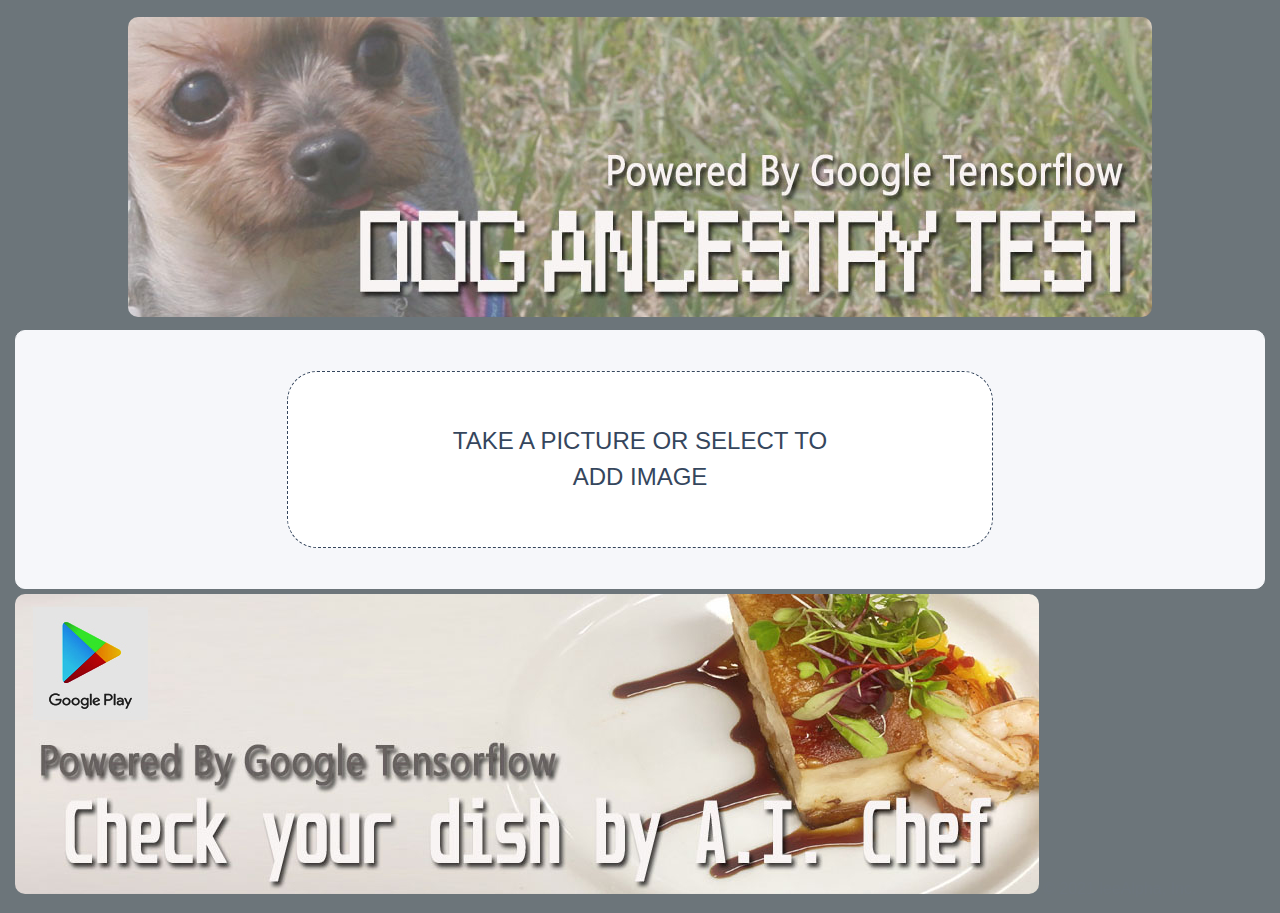
==== index.html @ 22433bf2 "Update index.html" ====
<!DOCTYPE html>
<html>
	<head>
		<!-- Required meta tags -->
		<meta charset="utf-8" />
		<meta name="viewport" content="width=device-width, initial-scale=1" />
		<title>DOG DNA TEST</title>
		<link rel="stylesheet" href="style.css" />
		<link rel="shortcut icon" href="/favicon.ico" type="image/x-icon" />
		<link rel="icon" href="/favicon.ico" type="image/x-icon" />
		
		<!-- Global site tag (gtag.js) - Google Analytics -->
<script async src="https://www.googletagmanager.com/gtag/js?id=G-P4GYPHJ7N6"></script>
<script>
  window.dataLayer = window.dataLayer || [];
  function gtag(){dataLayer.push(arguments);}
  gtag('js', new Date());

  gtag('config', 'G-P4GYPHJ7N6');
</script>
		
	</head>

	<body>
	<section class="section">
			<h1 class="title">
				<img src="./images/title.jpg" style="border-radius: 10px; max-width: 100%; height: auto;" />
			</h1>
			<h2 class="subtitle" style="margin-top: 0px; margin-bottom: 0px;"></h2>
		</section>

		<script
			class="jsbin"
			src="https://ajax.googleapis.com/ajax/libs/jquery/1/jquery.min.js"
		></script>
		<div class="container file-upload">
			<div class="image-upload-wrap">
				<input
					class="file-upload-input"
					type="file"
					onchange="readURL(this);"
					accept="image/*"
				/>
				<div class="drag-text">
					<h3 class="mb-5 pb-5 upload-text">Take a picture or select to add Image</h3>
				</div>
			</div>
			<div class="file-upload-content">
				<img class="file-upload-image" id="face-image" src="#" alt="your image" />
				<div id="loading" class="animated bounce">
					<div class="spinner-border" role="status">
						<span class="sr-only"></span>
					</div>
				</div>

				<p class="result-message"></p>
				<div id="label-container"></div>

				<div class="image-title-wrap">
					<button type="button" onclick="removeUpload()" class="remove-image">
						Try Other Picture <span class=""></span>
					</button>
				</div>
			</div>
		</div>
		<div id="webcam-container"></div>
		<div id="label-container"></div>
		

		<script src="https://cdn.jsdelivr.net/npm/@tensorflow/tfjs@1.3.1/dist/tf.min.js"></script>
		<script src="https://cdn.jsdelivr.net/npm/@teachablemachine/image@0.8/dist/teachablemachine-image.min.js"></script>
		<script>
			function readURL(input) {
				if (input.files && input.files[0]) {
					var reader = new FileReader();
					reader.onload = function (e) {
						$('.image-upload-wrap').hide();
						$('#loading').show();
						$('.file-upload-image').attr('src', e.target.result);
						$('.file-upload-content').show();
						$('.image-title').html(input.files[0].name);
					};
					reader.readAsDataURL(input.files[0]);
					init().then(() => {
						console.log('hello');
						predict();
						$('#loading').hide();
					});
				} else {
					removeUpload();
				}
			}
			function removeUpload() {
				$('.file-upload-input').replaceWith($('.file-upload-input').clone());
				$('.file-upload-content').hide();
				$('.image-upload-wrap').show();
			}
			$('.image-upload-wrap').bind('dragover', function () {
				$('.image-upload-wrap').addClass('image-dropping');
			});
			$('.image-upload-wrap').bind('dragleave', function () {
				$('.image-upload-wrap').removeClass('image-dropping');
			});
		</script>
		
		<script type="text/javascript">
			// More API functions here:
			// https://github.com/googlecreativelab/teachablemachine-community/tree/master/libraries/image

			// the link to your model provided by Teachable Machine export panel
			
			const URL = 'https://teachablemachine.withgoogle.com/models/qghA6YNck/';

			let model, webcam, labelContainer, maxPredictions;

			
			async function init() {
				const modelURL = URL + 'model.json';
				const metadataURL = URL + 'metadata.json';

				
				model = await tmImage.load(modelURL, metadataURL);
				maxPredictions = model.getTotalClasses();
				labelContainer = document.getElementById('label-container');
				for (let i = 0; i < 5; i++) {
					
					labelContainer.appendChild(document.createElement('div'));
				}
			}

			
			async function predict() {
				var image = document.getElementById('face-image');
				const prediction = await model.predict(image, false);
				prediction.sort((a, b) => parseFloat(b.probability) - parseFloat(a.probability));
				console.log(prediction[0].className);
				var resultMessage;
				switch (prediction[0].className) {
					case 'American PitBull Terrier':
						resultMessage = 'American PitBull Terrier';
						break;
					case 'Cane Corso':
						resultMessage = 'Cane Corso';
						break;
					case 'Samoyed':
						resultMessage = 'Samoyed';
						break;
					case 'Sarabi Dog':
						resultMessage = 'Sarabi Dog';
						break;
					case 'Toy Poodle':
						resultMessage = 'Toy Poodle!';
						break;
					case 'Jack Russell Terrier':
						resultMessage = 'Jack Russell Terrier!';
						break;
					case 'Miniature Pinscher':
						resultMessage = 'Miniature Pinscher!';
						break;
					case 'Labrado odle':
						resultMessage = 'Labrado odle!';
						break;
					case 'Yorkshire Terrier':
						resultMessage = 'Yorkshire Terrier';
						break;
					case 'Korean Jindo':
						resultMessage = 'Korean Jindo';
						break;
					case 'German Shepherd':
						resultMessage = 'German Shepherd';
						break;
					case 'Bull Dog':
						resultMessage = 'Bull Dog';
						break;
					case 'Retriever':
						resultMessage = 'Retriever';
						break;
					case 'Poodle':
						resultMessage = 'Poodle';
						break;
					case 'Chihuahua':
						resultMessage = 'Chihuahua';
						break;
					case 'Dachshund':
						resultMessage = 'Dachshund';
						break;
					case 'Siberian Husky':
						resultMessage = 'Siberian Husky';
						break;
					case 'Rottweiler':
						resultMessage = 'Rottweiler';
						break;
					case 'Greyhound':
						resultMessage = 'Greyhound';
						break;
					case 'Pomeranian':
						resultMessage = 'Pomeranian';
						break;
					case 'Shih Tzu':
						resultMessage = 'Shih Tzu';
						break;
					case 'Dobermann':
						resultMessage = 'Dobermann';
						break;
					case 'Maltese dog':
						resultMessage = 'Maltese dog';
						break;
					case 'Bernese Mountain Dog':
						resultMessage = 'Bernese Mountain Dog';
						break;
					case 'Pembroke Welsh Corgi':
						resultMessage = 'Pembroke Welsh Corgi';
						break;
					case 'Border Collie':
						resultMessage = 'Border Collie';
						break;
					case 'Cavalier King Charles Spaniel':
						resultMessage = 'Cavalier King Charles Spaniel';
						break;
					case 'Bichon Frise':
						resultMessage = 'Bichon Frise';
						break;
					case 'Bull Terrier':
						resultMessage = 'Bull Terrier';
						break;
					case 'Alaskan Malamute':
						resultMessage = 'Alaskan Malamute';
						break;
					case 'Chow Chow':
						resultMessage = 'Chow Chow';
						break;
					case 'Basset Hound':
						resultMessage = 'Basset Hound';
						break;
					case 'St. Bernard':
						resultMessage = 'St. Bernard';
						break;
					case 'English Cocker Spaniel':
						resultMessage = 'English Cocker Spaniel';
						break;
					case 'Chinese Crested Dog':
						resultMessage = 'Chinese Crested Dog';
						break;
					case 'Afghan Hound':
						resultMessage = 'Afghan Hound';
						break;
					case 'Dalmatian':
						resultMessage = 'Dalmatian';
						break;
					case 'Airedale Terrier':
						resultMessage = 'Airedale Terrier';
						break;
					case 'Shiba Inu':
						resultMessage = 'Shiba Inu';
						break;
					case 'French Bulldog':
						resultMessage = 'French Bulldog';
						break;
					case 'Boston Terrier':
						resultMessage = 'Boston Terrier';
						break;
				}
				$('.result-message').html(resultMessage);
				for (let i = 0; i < 5; i++) {
					const classPrediction =
						prediction[i].className +
						' : ' +
						prediction[i].probability.toFixed(1) * 100 +
						'%';
					labelContainer.childNodes[i].innerHTML = classPrediction;
				}
			}
		</script>
		
		<img src="./images/chef.jpg" style="border-radius: 10px; max-width: 100%; height: auto;" />
		
		
		
		</body>
	<!-- Copyright (c) 2021 by Aaron Vanston (https://codepen.io/aaronvanston/pen/yNYOXR)
Permission is hereby granted, free of  charge, to any person obtaining a copy of this software and associated documentation files (the "Software"), to deal in the Software without restriction, including without limitation the rights to use, copy, modify, merge, publish, distribute, sublicense, and/or sell copies of the Software, and to permit persons to whom the Software is furnished to do so, subject to the following conditions:
The above copyright notice and this permission notice shall be included in all copies or substantial portions of the Software.
THE SOFTWARE IS PROVIDED "AS IS", WITHOUT WARRANTY OF ANY KIND, EXPRESS OR IMPLIED, INCLUDING BUT NOT LIMITED TO THE WARRANTIES OF MERCHANTABILITY, FITNESS FOR A PARTICULAR PURPOSE AND NONINFRINGEMENT. IN NO EVENT SHALL THE AUTHORS OR COPYRIGHT HOLDERS BE LIABLE FOR ANY CLAIM, DAMAGES OR OTHER LIABILITY, WHETHER IN AN ACTION OF CONTRACT, TORT OR OTHERWISE, ARISING FROM, OUT OF OR IN CONNECTION WITH THE SOFTWARE OR THE USE OR OTHER DEALINGS IN THE SOFTWARE. -->
</html>
© 2021 leeAlpha, Inc.
---- style.css ----
body {
	margin: 15px;
	font-family: 'Jua', sans-serif;
	background-color: #6C757A;
	box-sizing: border-box;
	color: #6C757D;
	font-size: initial;
	}

}
.file-upload-btn {
	width: 50%;
	margin: 0;
	color: #fff;
	background: #1fb264;
	border: none;
	padding: 10px;
	border-radius: 4px;
	border-bottom: 4px solid #15824b;
	transition: all 0.2s ease;
	outline: none;
	text-transform: uppercase;
	font-weight: 700;
}
.file-upload-btn:hover {
	background: #1aa059;
	color: #ffffff;
	transition: all 0.2s ease;
	cursor: pointer;
}
.file-upload-btn:active {
	border: 0;
	transition: all 0.2s ease;
}
.file-upload-content {
	display: none;
	text-align: center;
}
.file-upload-input {
	position: absolute;
	margin: 0;
	padding: 0;
	width: 100%;
	height: 100%;
	outline: none;
	opacity: 0;
	cursor: pointer;
}
.image-upload-wrap {
	width: 60%;
	margin: 0 auto;
	position: relative;
	object-fit: contain;
	border-radius: 30px;
	border: dashed 1.5px #35465d;
	background-color: #ffffff;
	padding-bottom: 1px;
    padding-top: 1px;
}
.image-dropping,
.image-upload-wrap:hover {
	background-color: #35465d82;
	border: 1.5px dashed #ffffff;
}
.image-title-wrap {
	padding: 0 15px 15px 15px;
	color: #222;
	height: 55px;
}
.drag-text {
	text-align: center;
}
.drag-text h3 {
	font-weight: 500;
	text-transform: uppercase;
}
.file-upload-image {
	max-height: 60%;
	max-width: 60%;
	margin: auto;
	padding: 10px;
}
.remove-image {
	width: 200px;
	margin: 0;
	color: #198754;
	background: #FFC1EA;
	border: none;
	padding: 10px;
	border-radius: 45px;
	border-bottom: 4px solid #198754;
	transition: all 0.2s ease;
	outline: none;
	text-transform: uppercase;
	font-weight: 700;
	margin-top: 10px;
}
.remove-image:hover {
	background: #c13b2a;
	color: #ffffff;
	transition: all 0.2s ease;
	cursor: pointer;
}
.remove-image:active {
	border: 0;
	transition: all 0.2s ease;
}
.nav-distance {
	padding: 2.1% 7.7%;
}
.navbar-brand .navbar-light {
	font-family: NanumSquareR;
	line-height: 1.68;
	text-align: left;
	color: #35465d;
}
.navbar-light .navebar-toggler {
	border-color: #ffffff;
}

.title {
	margin-bottom: 0px;
	line-height: 1.67;
	font-size: 25px;
	text-align: center;
	color: #f8f9fa;
	-webkit-: medium;

} /* On screens that are 600px or less, set
the background color to olive */
@media screen and (max-width: 600px) {
	html {
		font-size: 10px;
	}
}
.navbar-brand {
	font-size: 2rem;
}
.file-upload {
	padding: 15% 3%;
	margin: 0 auto;
	border-radius: 10px;
	border: solid 1.5px #f6f7fa;
	background-color: #f6f7fa;
	padding-top: 90px;
    padding-bottom: 90px;
	padding-top: 40px;
    padding-bottom: 40px;

}
.upload-text {
	width: 58%;
	font-size: 1.5rem;
	line-height: 1.53;
	text-align: center;
	color: #35465d;
	margin: 50px auto;
	margin-top: 10;
}

#label-container {
    width: 80%;
    margin: 0 auto;
	margin-bottom: 5px;
	
}
.result-message {
    font-size: 2rem;
	color: #FF0000;
}

.className {
	font-size: 2rem;
	color: #FF0000;
}
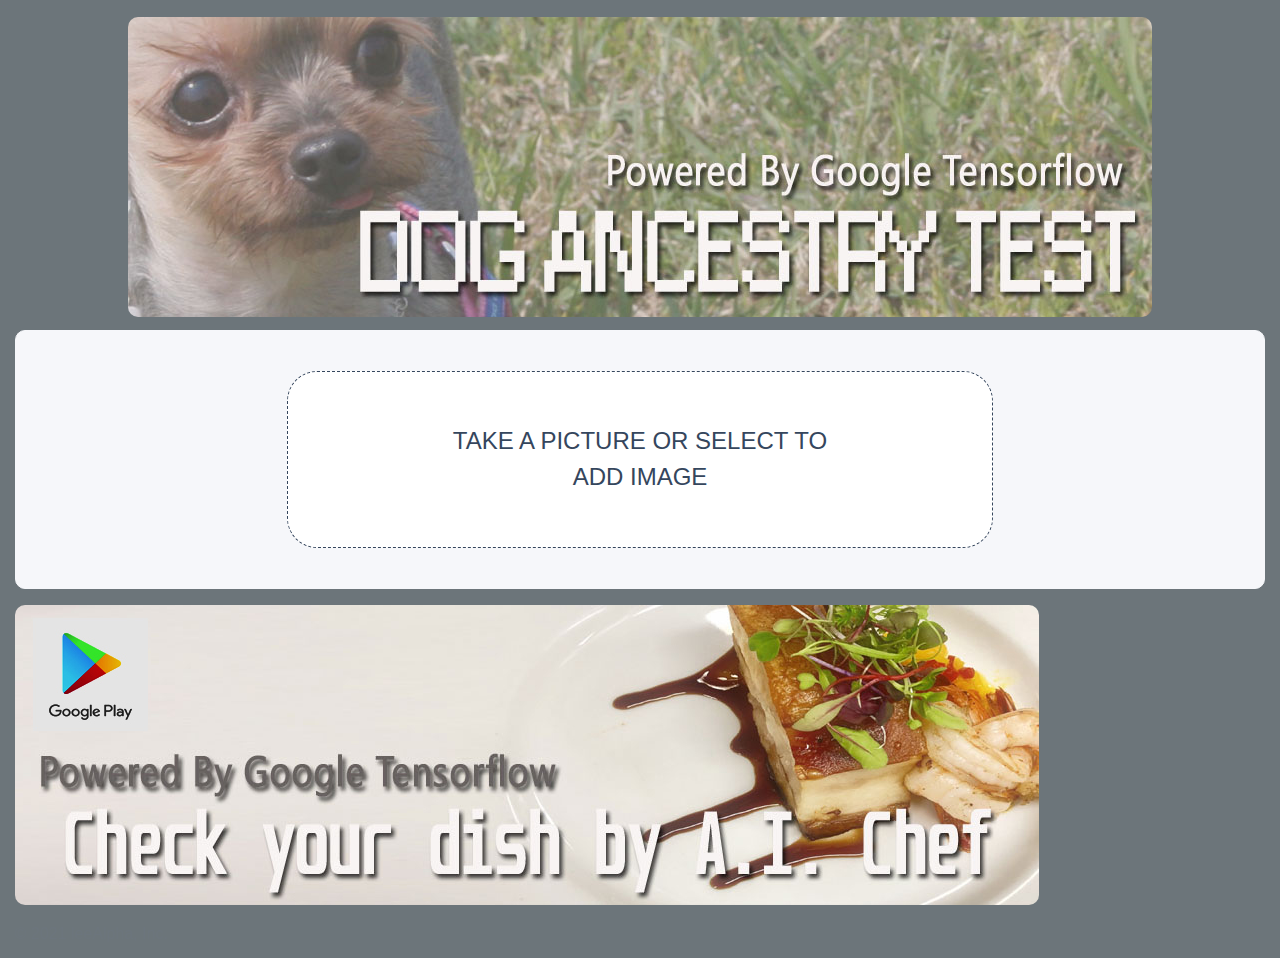
==== commit 00a8236b: "Update index.html" ====
--- a/index.html
+++ b/index.html
@@ -272,9 +272,7 @@
 			}
 		</script>
 		
-		<img src="./images/chef.jpg" style="border-radius: 10px; max-width: 100%; height: auto;" />
-		
-		
+		<p><a href="https://play.google.com/store/apps/details?id=com.leealpha.questtips&hl=en_AU"><img src="./images/chef.jpg" style="border-radius: 10px; max-width: 100%; height: auto;" /></a></p>
 		
 		</body>
 	<!-- Copyright (c) 2021 by Aaron Vanston (https://codepen.io/aaronvanston/pen/yNYOXR)
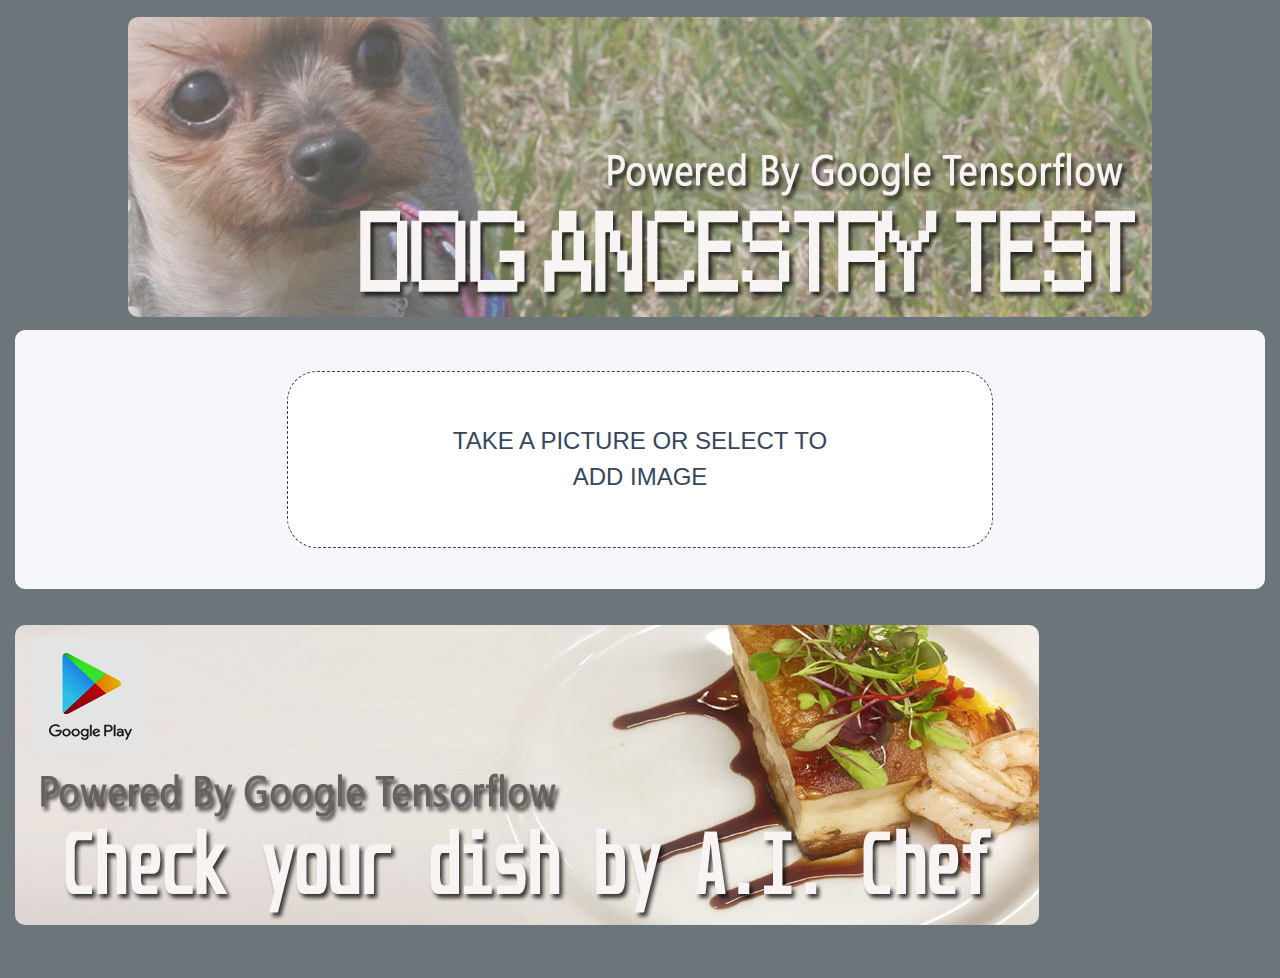
==== commit 69a4344d: "Update index.html" ====
--- a/index.html
+++ b/index.html
@@ -272,7 +272,9 @@
 			}
 		</script>
 		
-		<p><a href="https://play.google.com/store/apps/details?id=com.leealpha.questtips&hl=en_AU"><img src="./images/chef.jpg" style="border-radius: 10px; max-width: 100%; height: auto;" /></a></p>
+		<p><a href="https://play.google.com/store/apps/details?id=com.leealpha.questtips&hl=en_AU">
+			<img src="./images/chef.jpg" style="border-radius: 10px; margin-top: 20px; max-width: 100%; height: auto;" />
+			</a></p>
 		
 		</body>
 	<!-- Copyright (c) 2021 by Aaron Vanston (https://codepen.io/aaronvanston/pen/yNYOXR)
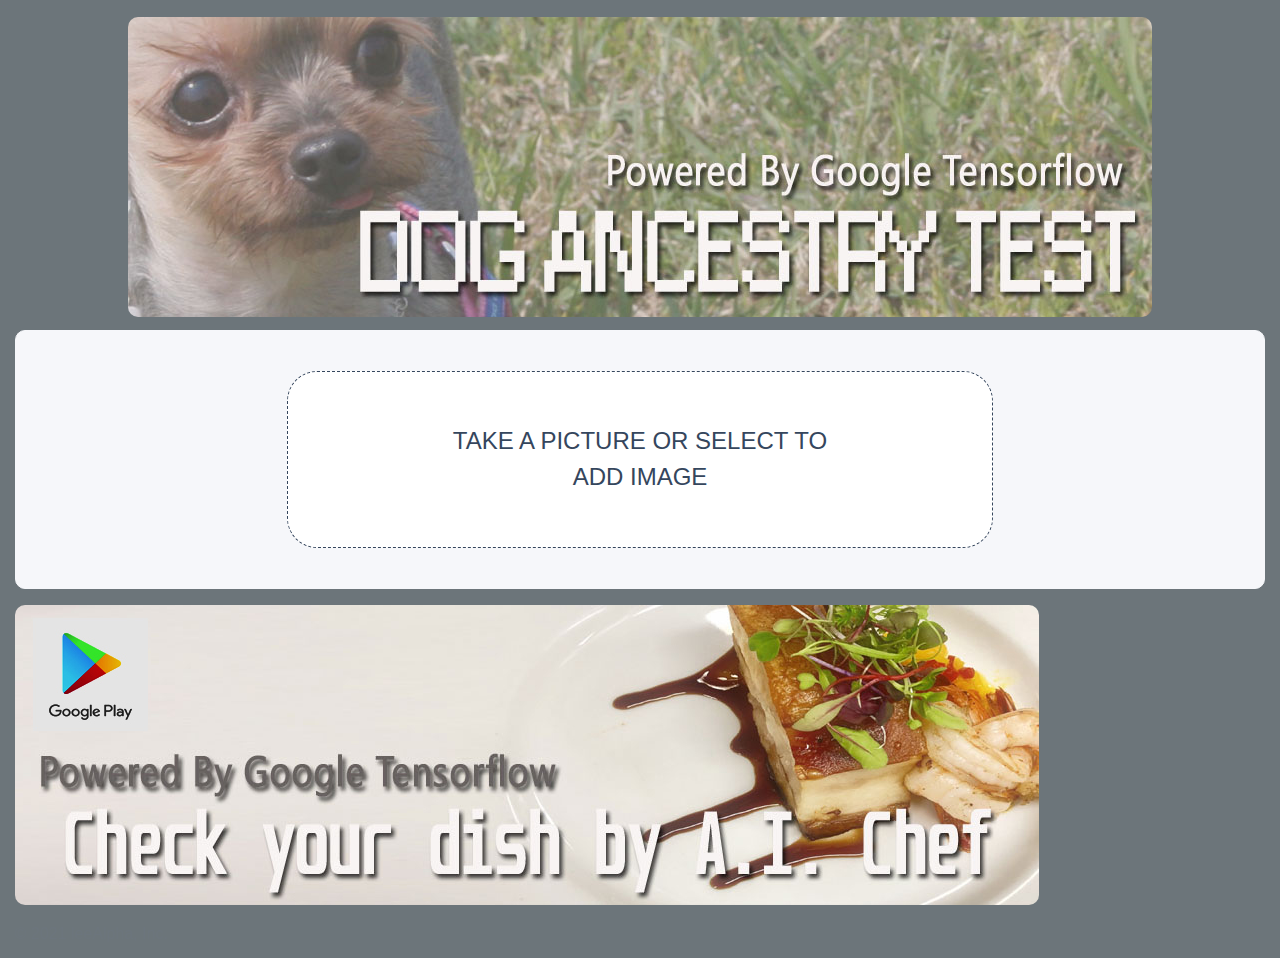
==== commit 349c6cc4: "Update index.html" ====
--- a/index.html
+++ b/index.html
@@ -273,7 +273,7 @@
 		</script>
 		
 		<p><a href="https://play.google.com/store/apps/details?id=com.leealpha.questtips&hl=en_AU">
-			<img src="./images/chef.jpg" style="border-radius: 10px; margin-top: 20px; max-width: 100%; height: auto;" />
+			<img src="./images/chef.jpg" style="border-radius: 10px; max-width: 100%; height: auto;" />
 			</a></p>
 		
 		</body>
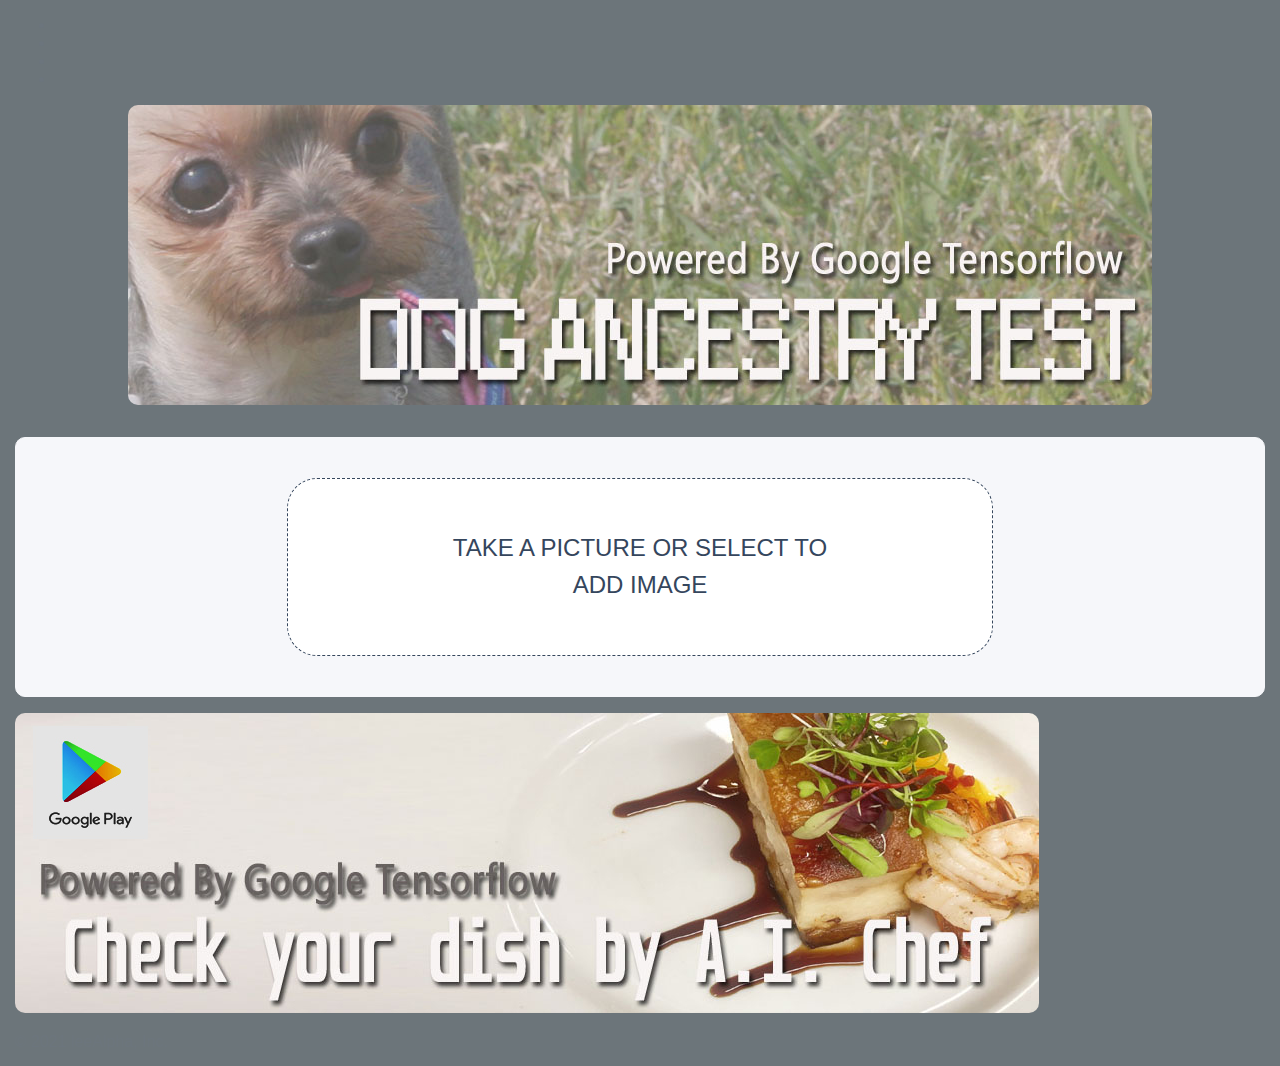
==== commit 1fb311d4: "Add files via upload" ====
--- a/index.html
+++ b/index.html
@@ -5,7 +5,17 @@
 		<meta charset="utf-8" />
 		<meta name="viewport" content="width=device-width, initial-scale=1" />
 		<title>DOG DNA TEST</title>
+
+		<!-- Bootstrap CSS -->
+		<link
+			href="https://cdn.jsdelivr.net/npm/bootstrap@5.0.0-beta3/dist/css/bootstrap.min.css"
+			rel="stylesheet"
+			integrity="sha384-eOJMYsd53ii+scO/bJGFsiCZc+5NDVN2yr8+0RDqr0Ql0h+rP48ckxlpbzKgwra6"
+			crossorigin="anonymous"
+		/>
+
 		<link rel="stylesheet" href="style.css" />
+		
 		<link rel="shortcut icon" href="/favicon.ico" type="image/x-icon" />
 		<link rel="icon" href="/favicon.ico" type="image/x-icon" />
 		
@@ -22,11 +32,27 @@
 	</head>
 
 	<body>
-	<section class="section">
+		<div class="collapse navbar-collapse" id="navbarNav">
+			<ul class="navbar-nav">
+				<li class="nav-item">
+					<a class="nav-link active" aria-current="page" href="#"></a>
+				</li>
+				<li class="nav-item">
+					<a class="nav-link" href="#"></a>
+				</li>
+				<li class="nav-item">
+					<a class="nav-link" href="#"></a>
+				</li>
+				<li class="nav-item">
+					<a class="nav-link disabled" href="#" tabindex="-1" aria-disabled="true"></a>
+				</li>
+			</ul>
+		</div>
+		<section class="section">
 			<h1 class="title">
 				<img src="./images/title.jpg" style="border-radius: 10px; max-width: 100%; height: auto;" />
 			</h1>
-			<h2 class="subtitle" style="margin-top: 0px; margin-bottom: 0px;"></h2>
+			<h2 class="subtitle"></h2>
 		</section>
 
 		<script
@@ -271,15 +297,15 @@
 				}
 			}
 		</script>
-		
-		<p><a href="https://play.google.com/store/apps/details?id=com.leealpha.questtips&hl=en_AU">
-			<img src="./images/chef.jpg" style="border-radius: 10px; max-width: 100%; height: auto;" />
-			</a></p>
-		
+
+	<p><a href="https://play.google.com/store/apps/details?id=com.leealpha.questtips&hl=en_AU">
+		<img src="./images/chef.jpg" style="border-radius: 10px; max-width: 100%; height: auto;" />
+		</a></p>
+
 		</body>
 	<!-- Copyright (c) 2021 by Aaron Vanston (https://codepen.io/aaronvanston/pen/yNYOXR)
 Permission is hereby granted, free of  charge, to any person obtaining a copy of this software and associated documentation files (the "Software"), to deal in the Software without restriction, including without limitation the rights to use, copy, modify, merge, publish, distribute, sublicense, and/or sell copies of the Software, and to permit persons to whom the Software is furnished to do so, subject to the following conditions:
 The above copyright notice and this permission notice shall be included in all copies or substantial portions of the Software.
 THE SOFTWARE IS PROVIDED "AS IS", WITHOUT WARRANTY OF ANY KIND, EXPRESS OR IMPLIED, INCLUDING BUT NOT LIMITED TO THE WARRANTIES OF MERCHANTABILITY, FITNESS FOR A PARTICULAR PURPOSE AND NONINFRINGEMENT. IN NO EVENT SHALL THE AUTHORS OR COPYRIGHT HOLDERS BE LIABLE FOR ANY CLAIM, DAMAGES OR OTHER LIABILITY, WHETHER IN AN ACTION OF CONTRACT, TORT OR OTHERWISE, ARISING FROM, OUT OF OR IN CONNECTION WITH THE SOFTWARE OR THE USE OR OTHER DEALINGS IN THE SOFTWARE. -->
 </html>
-© 2021 leeAlpha, Inc.
+© 2021 leeAlpha, Inc.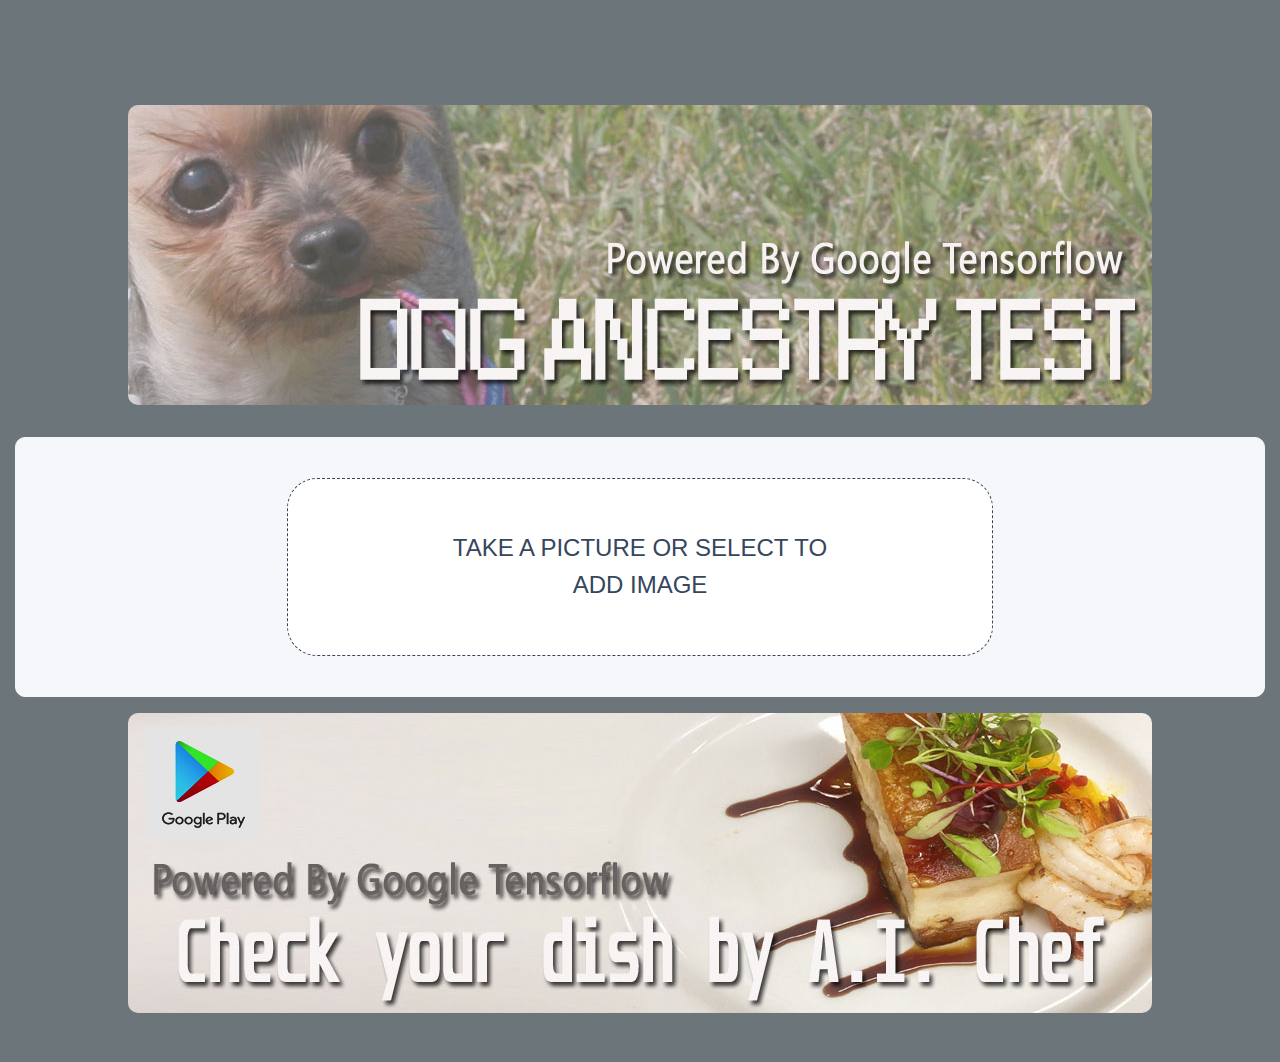
==== commit b86018bd: "Update index.html" ====
--- a/index.html
+++ b/index.html
@@ -298,9 +298,9 @@
 			}
 		</script>
 
-	<p><a href="https://play.google.com/store/apps/details?id=com.leealpha.questtips&hl=en_AU">
-		<img src="./images/chef.jpg" style="border-radius: 10px; max-width: 100%; height: auto;" />
-		</a></p>
+		<p><a href="https://play.google.com/store/apps/details?id=com.leealpha.questtips&hl=en_AU">
+			<img src="./images/chef.jpg" style="border-radius: 10px; max-width: 100%; height: auto; display: block; margin-left: auto; margin-right: auto;" />
+			</a></p>
 
 		</body>
 	<!-- Copyright (c) 2021 by Aaron Vanston (https://codepen.io/aaronvanston/pen/yNYOXR)
@@ -308,4 +308,4 @@
 The above copyright notice and this permission notice shall be included in all copies or substantial portions of the Software.
 THE SOFTWARE IS PROVIDED "AS IS", WITHOUT WARRANTY OF ANY KIND, EXPRESS OR IMPLIED, INCLUDING BUT NOT LIMITED TO THE WARRANTIES OF MERCHANTABILITY, FITNESS FOR A PARTICULAR PURPOSE AND NONINFRINGEMENT. IN NO EVENT SHALL THE AUTHORS OR COPYRIGHT HOLDERS BE LIABLE FOR ANY CLAIM, DAMAGES OR OTHER LIABILITY, WHETHER IN AN ACTION OF CONTRACT, TORT OR OTHERWISE, ARISING FROM, OUT OF OR IN CONNECTION WITH THE SOFTWARE OR THE USE OR OTHER DEALINGS IN THE SOFTWARE. -->
 </html>
-© 2021 leeAlpha, Inc.+© 2021 leeAlpha, Inc.
